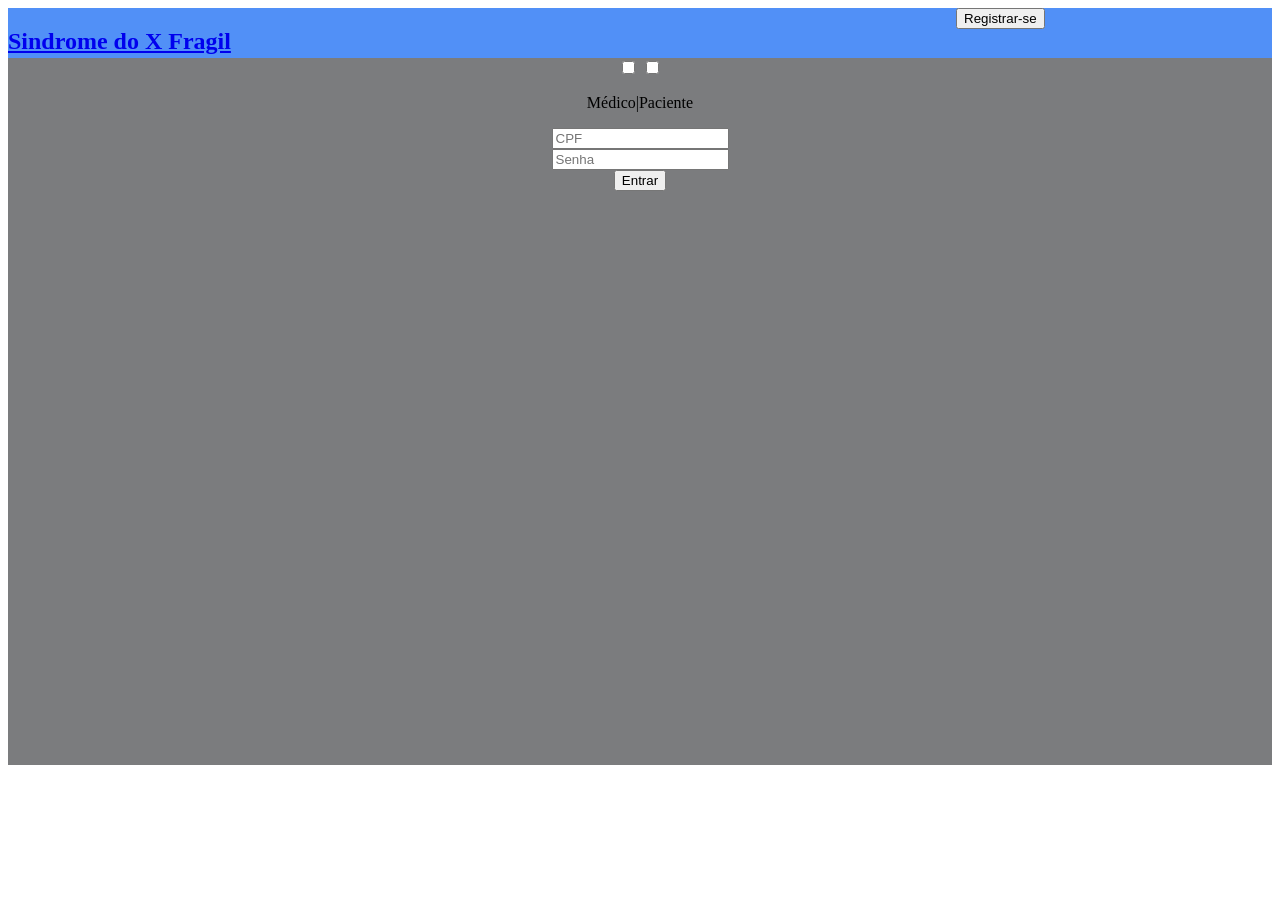
==== Paginas/login.html @ fea9f5d9 "FimAula23InicioTelaPosLogin" ====
<html>
<head>
    <script src="../JS/index.js"></script>
    <meta charset="UTF-8">
    <link rel="stylesheet" href="../CSS/biblioteca/fontawesome-free-7.2.0-web/fontawesome-free-7.2.0-web/css/all.min.css">
    <link rel="stylesheet" href="../CSS/index.css"></head>
<body>
    <div class="princpal">
        <div class="TopPad">
            <div class="titulo">
                <a href="../index.html">
                <h2>Sindrome do X Fragil</h2>
                </a>
            </div>
            <div class="button">
                <a href="registro.html">
                    <button>Registrar-se</button>
                </a>
            </div>
        </div>
        <div class="introducao">
            <div class="form">
                <form>
                    <center>
                    <input type="checkbox" onclick="DesabilitarPaci() " name="medico"/>
                    <input type="checkbox" onclick="DesabilitarMedi() " name="paciente"/>  
                    <p>Médico|Paciente</p>
                    <input type="number" placeholder="CPF" name="cpf"/> <br>
                    <input type="password" placeholder="Senha" name="senha"/><br>
                    <button type="button" onclick="entrar()">Entrar</button> 
                    </center>
                </form>
            </div>
        </div>
    </div>
</body>
</html>
---- CSS/index.css ----
.principal{
    height: 500px;
    width: 400px;
    background-color: rgb(228, 134, 11);
}
.button{
    height: 100%;
    width: 25%;
    background-color: rgb(81, 144, 247);

}
.titulo{
    height: 100%;
    width: 75%;
    background-color: rgb(81, 144, 247);

}
.topPad{
    display: flex;
    height: 50px;
    width: 100%;
}
.introducao{
    height: 80%;
    width: 100%;
    background-color: rgb(123, 124, 126);

}
.texto1{
    height:80%;
    width:80% ;
}
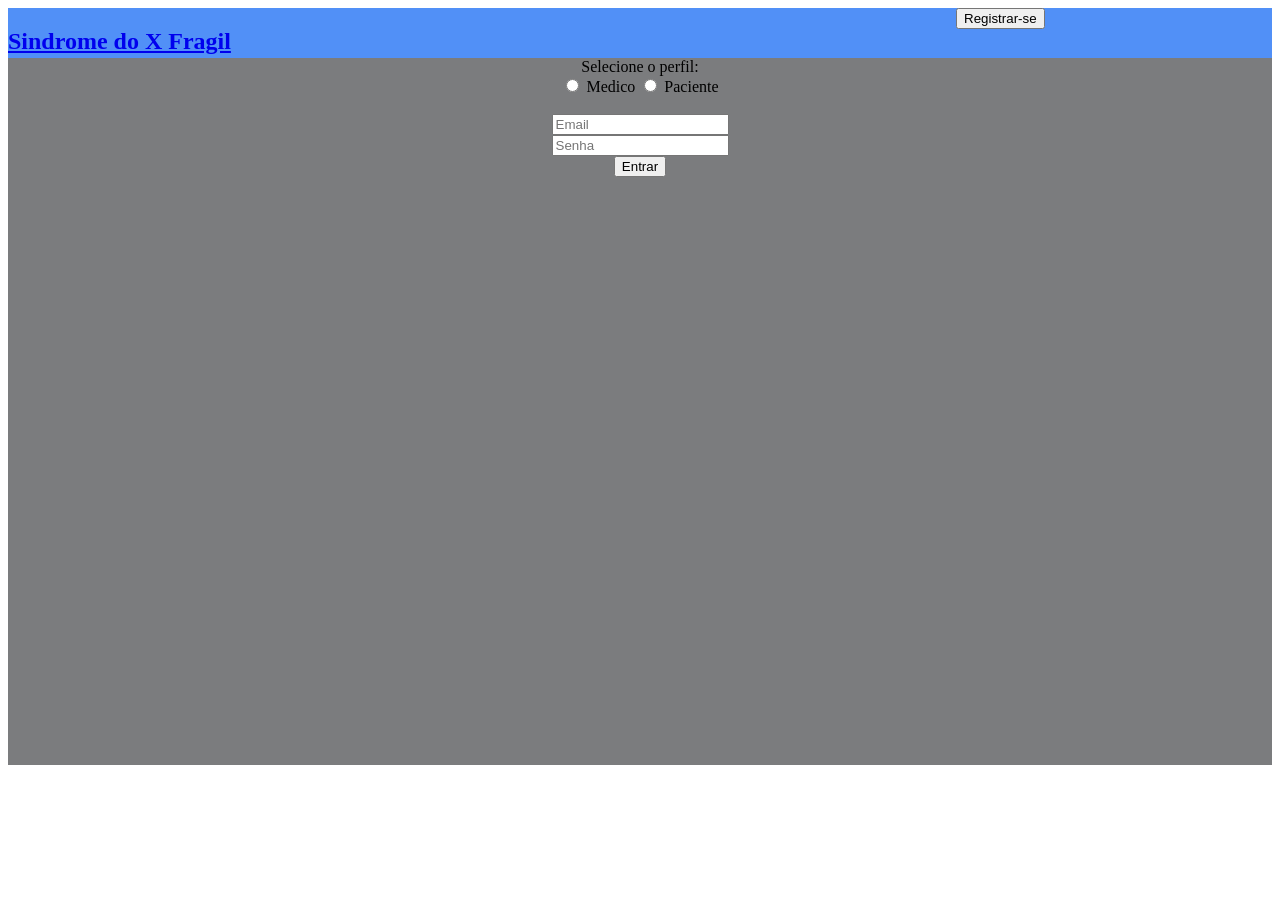
==== commit f66c2abe: "correção de bugs" ====
--- a/Paginas/login.html
+++ b/Paginas/login.html
@@ -22,12 +22,15 @@
             <div class="form">
                 <form>
                     <center>
-                    <input type="checkbox" onclick="DesabilitarPaci() " name="medico"/>
-                    <input type="checkbox" onclick="DesabilitarMedi() " name="paciente"/>  
-                    <p>Médico|Paciente</p>
-                    <input type="number" placeholder="CPF" name="cpf"/> <br>
-                    <input type="password" placeholder="Senha" name="senha"/><br>
-                    <button type="button" onclick="entrar()">Entrar</button> 
+                    <label>Selecione o perfil:</label><br>
+                    <input type="radio" name="perfil" value="Medico" required> Medico
+                    <input type="radio" name="perfil" value="Paciente"> Paciente<br><br>
+
+                    <input type="email" id="emailLogin" placeholder="Email" name="Email" required /> <br>
+                    <input type="password" id="senhaLogin" placeholder="Senha" name="senha" required /><br>
+                    <button type="button" onclick="entrar1()">Entrar</button> 
+                    
+                    
                     </center>
                 </form>
             </div>
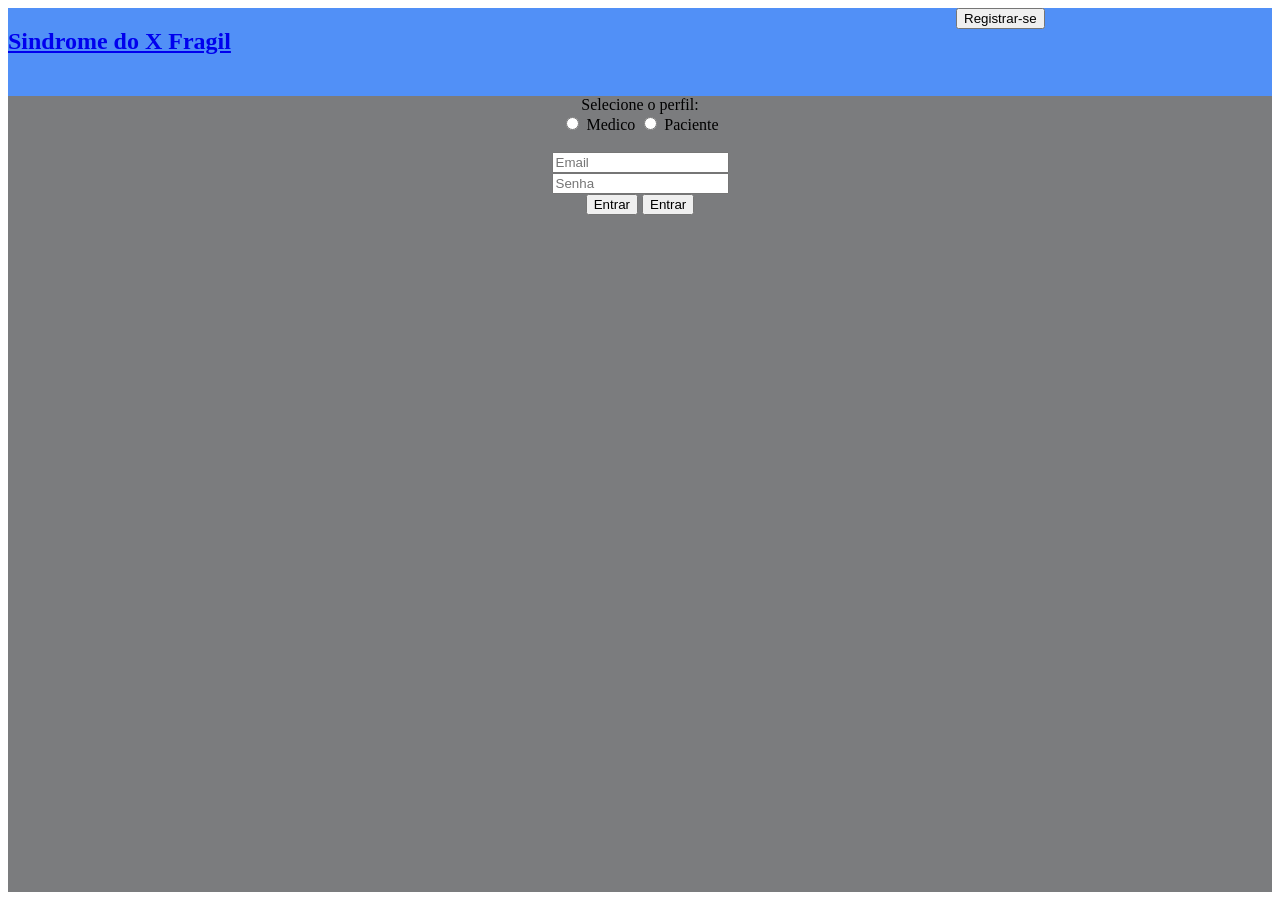
==== commit e054dc45: "basicoTelasSemJs" ====
--- a/Paginas/login.html
+++ b/Paginas/login.html
@@ -29,6 +29,7 @@
                     <input type="email" id="emailLogin" placeholder="Email" name="Email" required /> <br>
                     <input type="password" id="senhaLogin" placeholder="Senha" name="senha" required /><br>
                     <button type="button" onclick="entrar1()">Entrar</button> 
+                    <button type="button" onclick="entrar2()">Entrar</button> 
                     
                     
                     </center>
--- a/CSS/index.css
+++ b/CSS/index.css
@@ -17,11 +17,11 @@
 }
 .topPad{
     display: flex;
-    height: 50px;
+    height: 10%;
     width: 100%;
 }
 .introducao{
-    height: 80%;
+    height: 90%;
     width: 100%;
     background-color: rgb(123, 124, 126);
 
@@ -29,4 +29,17 @@
 .texto1{
     height:80%;
     width:80% ;
+}
+.buttonPaci{
+    height: 10%;
+    width: 100%;
+}
+.DadosPaci{
+    display: flex;
+    height: 80% ;
+    width: 100%;
+}
+.tabela{
+    height: 100%;
+    width: 50%;
 }
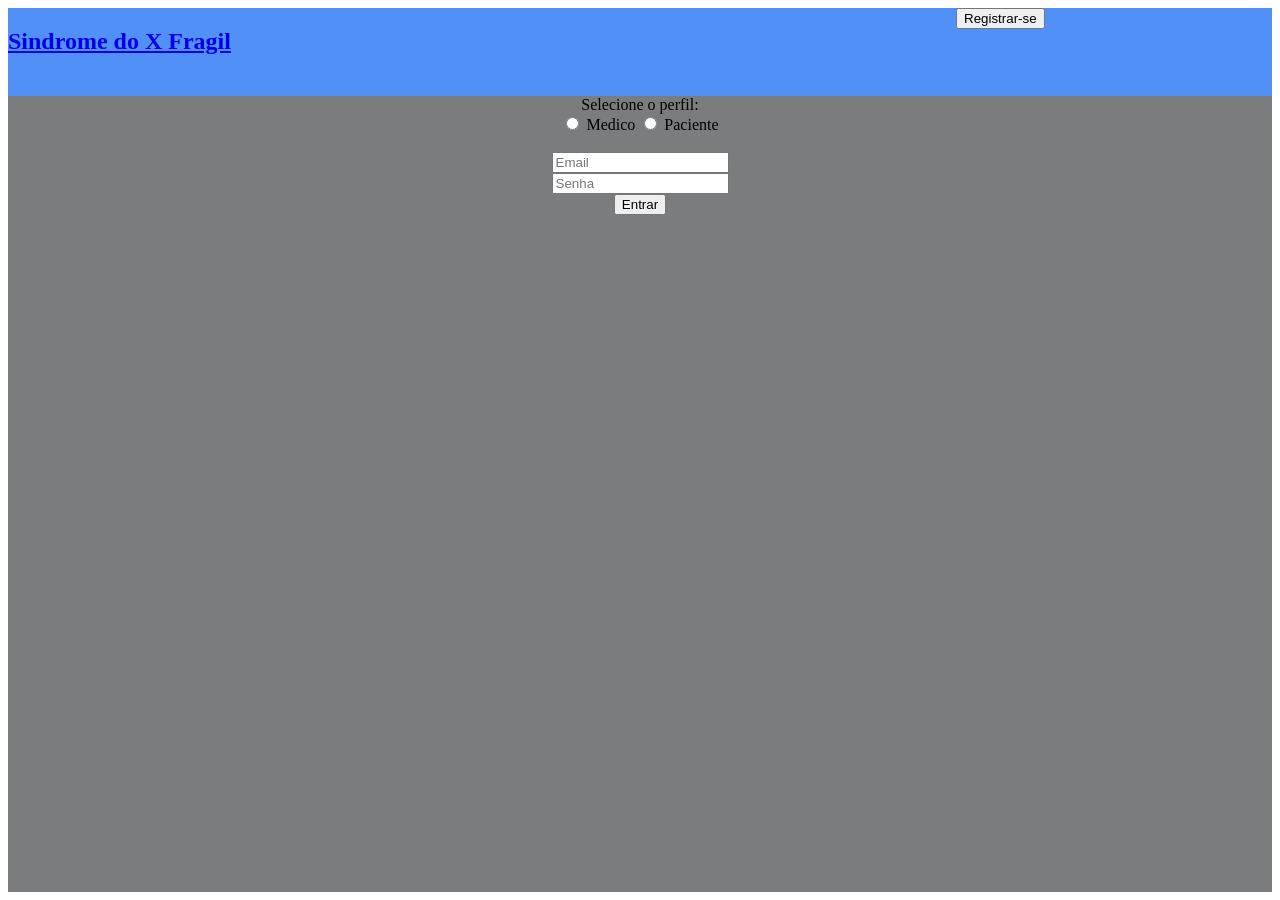
==== commit e8b30897: "detalhes finais 1 de 2" ====
--- a/Paginas/login.html
+++ b/Paginas/login.html
@@ -28,8 +28,7 @@
 
                     <input type="email" id="emailLogin" placeholder="Email" name="Email" required /> <br>
                     <input type="password" id="senhaLogin" placeholder="Senha" name="senha" required /><br>
-                    <button type="button" onclick="entrar1()">Entrar</button> 
-                    <button type="button" onclick="entrar2()">Entrar</button> 
+                    <button type="button" onclick="entrar()">Entrar</button> 
                     
                     
                     </center>
--- a/CSS/index.css
+++ b/CSS/index.css
@@ -42,4 +42,63 @@
 .tabela{
     height: 100%;
     width: 50%;
+}
+
+.buttonPaci {
+    margin-bottom: 20px;
+}
+
+.buttonPaci label {
+    display: block;
+    font-weight: bold;
+    margin-bottom: 6px;
+    color: #333;
+}
+
+.select-wrapper {
+    position: relative;
+    width: 100%;
+    max-width: 400px;
+}
+
+select.custom-select {
+    width: 100%;
+    padding: 10px 14px;
+    font-size: 1rem;
+    color: #333;
+    background-color: #fff;
+    border: 2px solid #cbd5e1;
+    border-radius: 6px;
+    appearance: none; /* Remove a seta padrão */
+    cursor: pointer;
+    transition: border-color 0.2s;
+}
+
+select.custom-select:hover {
+    border-color: #0284c7;
+}
+
+.select-wrapper::after {
+    content: "▼";
+    font-size: 0.8rem;
+    position: absolute;
+    right: 14px;
+    top: 50%;
+    transform: translateY(-50%);
+    color: #64748b;
+    pointer-events: none;
+}
+
+.DadosPaci {
+    display: flex;
+    gap: 20px;
+    flex-wrap: wrap;
+}
+
+.tabela {
+    background: #f8fafc;
+    border: 1px solid #e2e8f0;
+    padding: 15px;
+    border-radius: 6px;
+    min-width: 250px;
 }
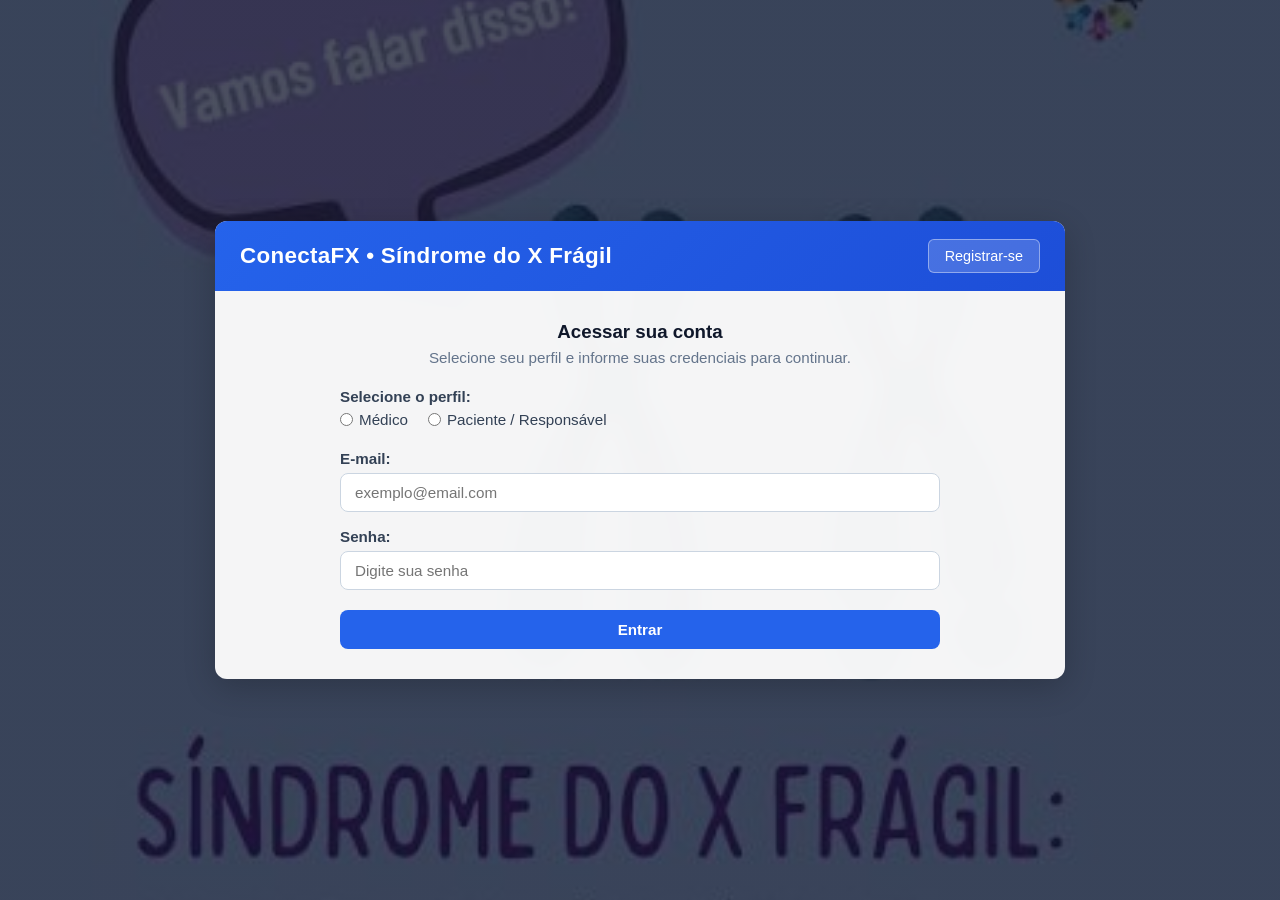
==== commit af2dae9f: "css polido" ====
--- a/Paginas/login.html
+++ b/Paginas/login.html
@@ -1,15 +1,17 @@
-<html>
+<!DOCTYPE html>
+<html lang="pt-BR">
 <head>
-    <script src="../JS/index.js"></script>
     <meta charset="UTF-8">
-    <link rel="stylesheet" href="../CSS/biblioteca/fontawesome-free-7.2.0-web/fontawesome-free-7.2.0-web/css/all.min.css">
-    <link rel="stylesheet" href="../CSS/index.css"></head>
-<body>
+    <script src="../JS/index.js" defer></script>
+    <link rel="stylesheet" href="../CSS/index.css">
+    <title>Login - Síndrome do X Frágil</title>
+</head>
+<body class="bg-login">
     <div class="princpal">
         <div class="TopPad">
             <div class="titulo">
                 <a href="../index.html">
-                <h2>Sindrome do X Fragil</h2>
+                    <h2>ConectaFX • Síndrome do X Frágil</h2>
                 </a>
             </div>
             <div class="button">
@@ -20,18 +22,30 @@
         </div>
         <div class="introducao">
             <div class="form">
+                <h3 style="text-align: center; margin-bottom: 6px; color: #0f172a;">Acessar sua conta</h3>
+                <p class="form-subtitulo" style="text-align: center;">Selecione seu perfil e informe suas credenciais para continuar.</p>
                 <form>
-                    <center>
-                    <label>Selecione o perfil:</label><br>
-                    <input type="radio" name="perfil" value="Medico" required> Medico
-                    <input type="radio" name="perfil" value="Paciente"> Paciente<br><br>
+                    <div class="campo-grupo">
+                        <label>Selecione o perfil:</label>
+                        <div class="radio-opcoes">
+                            <label><input type="radio" name="perfil" value="Medico" required> Médico</label>
+                            <label><input type="radio" name="perfil" value="Paciente"> Paciente / Responsável</label>
+                        </div>
+                    </div>
 
-                    <input type="email" id="emailLogin" placeholder="Email" name="Email" required /> <br>
-                    <input type="password" id="senhaLogin" placeholder="Senha" name="senha" required /><br>
-                    <button type="button" onclick="entrar()">Entrar</button> 
-                    
-                    
-                    </center>
+                    <div class="campo-grupo">
+                        <label for="emailLogin">E-mail:</label>
+                        <input type="email" id="emailLogin" placeholder="exemplo@email.com" name="Email" required />
+                    </div>
+
+                    <div class="campo-grupo">
+                        <label for="senhaLogin">Senha:</label>
+                        <input type="password" id="senhaLogin" placeholder="Digite sua senha" name="senha" required />
+                    </div>
+
+                    <div style="text-align: center; margin-top: 20px;">
+                        <button type="button" class="btn-primario" onclick="entrar()" style="width: 100%;">Entrar</button>
+                    </div>
                 </form>
             </div>
         </div>
--- a/CSS/index.css
+++ b/CSS/index.css
@@ -1,86 +1,272 @@
-.principal{
-    height: 500px;
-    width: 400px;
-    background-color: rgb(228, 134, 11);
-}
-.button{
-    height: 100%;
-    width: 25%;
-    background-color: rgb(81, 144, 247);
-
-}
-.titulo{
-    height: 100%;
-    width: 75%;
-    background-color: rgb(81, 144, 247);
-
-}
-.topPad{
-    display: flex;
-    height: 10%;
-    width: 100%;
-}
-.introducao{
-    height: 90%;
-    width: 100%;
-    background-color: rgb(123, 124, 126);
-
-}
-.texto1{
-    height:80%;
-    width:80% ;
-}
-.buttonPaci{
-    height: 10%;
-    width: 100%;
-}
-.DadosPaci{
-    display: flex;
-    height: 80% ;
-    width: 100%;
-}
-.tabela{
-    height: 100%;
-    width: 50%;
+* {
+    box-sizing: border-box;
+    margin: 0;
+    padding: 0;
+    font-family: 'Segoe UI', Tahoma, Geneva, Verdana, sans-serif;
+}
+
+body {
+    background-color: #f1f5f9;
+    color: #1e293b;
+    min-height: 100vh;
+    display: flex;
+    justify-content: center;
+    align-items: center;
+    padding: 30px 15px;
+}
+
+body.bg-home, 
+body.bg-login, 
+body.bg-registro {
+    background: linear-gradient(rgba(15, 23, 42, 0.75), rgba(15, 23, 42, 0.75)), url('img/Xfragil_img1.png') no-repeat center center fixed;
+    background-size: cover;
+}
+
+body.bg-medico, 
+body.bg-medico-config,
+body.bg-paciente-config,
+body.bg-paciente-visao {
+    background: linear-gradient(rgba(15, 23, 42, 0.75), rgba(15, 23, 42, 0.75)), url('img/Xfragil_img3.webp') no-repeat center center fixed;
+    background-size: cover;
+}
+
+.principal, .princpal {
+    width: 100%;
+    max-width: 850px;
+    background-color: rgba(255, 255, 255, 0.95);
+    backdrop-filter: blur(8px);
+    border-radius: 12px;
+    box-shadow: 0 8px 32px rgba(0, 0, 0, 0.2);
+    overflow: hidden;
+    display: flex;
+    flex-direction: column;
+    height: fit-content;
+}
+
+.topPad, .TopPad {
+    display: flex;
+    justify-content: space-between;
+    align-items: center;
+    background: linear-gradient(135deg, #2563eb, #1d4ed8);
+    padding: 18px 25px;
+    color: #ffffff;
+    flex-wrap: wrap;
+    gap: 12px;
+}
+
+.titulo a {
+    text-decoration: none;
+    color: #ffffff;
+}
+
+.titulo h2 {
+    font-size: 1.4rem;
+    font-weight: 600;
+    letter-spacing: 0.3px;
+}
+
+.button {
+    display: flex;
+    gap: 10px;
+    flex-wrap: wrap;
+}
+
+.button button, .button a button {
+    background-color: rgba(255, 255, 255, 0.18);
+    color: #ffffff;
+    border: 1px solid rgba(255, 255, 255, 0.4);
+    padding: 8px 16px;
+    border-radius: 6px;
+    font-size: 0.9rem;
+    font-weight: 500;
+    cursor: pointer;
+    transition: all 0.2s ease;
+}
+
+.button button:hover {
+    background-color: #ffffff;
+    color: #1d4ed8;
+}
+
+.introducao {
+    padding: 30px 25px;
+    background-color: transparent;
+    width: 100%;
+}
+
+.texto1, .text1 {
+    line-height: 1.65;
+    color: #334155;
+    font-size: 1rem;
+}
+
+.texto1 h3, .text1 h3 {
+    color: #0f172a;
+    margin-bottom: 12px;
+    font-size: 1.25rem;
+}
+
+.texto1 p, .text1 p {
+    margin-bottom: 14px;
+}
+
+.destaque-box {
+    background-color: #eff6ff;
+    border-left: 4px solid #2563eb;
+    padding: 15px 18px;
+    border-radius: 0 8px 8px 0;
+    margin-top: 18px;
+    color: #1e3a8a;
+    font-size: 0.95rem;
+}
+
+.form, .quiz {
+    max-width: 600px;
+    margin: 0 auto;
+}
+
+.form-subtitulo {
+    color: #64748b;
+    margin-bottom: 22px;
+    font-size: 0.95rem;
+}
+
+.campo-grupo {
+    margin-bottom: 16px;
+    text-align: left;
+}
+
+.campo-grupo label {
+    display: block;
+    font-weight: 600;
+    margin-bottom: 6px;
+    color: #334155;
+    font-size: 0.95rem;
+}
+
+input[type="text"],
+input[type="email"],
+input[type="password"],
+input[type="date"] {
+    width: 100%;
+    padding: 10px 14px;
+    border: 1.5px solid #cbd5e1;
+    border-radius: 8px;
+    font-size: 0.95rem;
+    color: #1e293b;
+    background-color: #ffffff;
+    transition: border-color 0.2s;
+}
+
+input[type="text"]:focus,
+input[type="email"]:focus,
+input[type="password"]:focus,
+input[type="date"]:focus {
+    outline: none;
+    border-color: #2563eb;
+}
+
+.radio-opcoes {
+    display: flex;
+    gap: 20px;
+    margin-top: 6px;
+}
+
+.radio-opcoes label {
+    font-weight: 400;
+    display: flex;
+    align-items: center;
+    gap: 6px;
+    cursor: pointer;
+}
+
+.questao-card {
+    background-color: #f8fafc;
+    border: 1.5px solid #e2e8f0;
+    border-radius: 8px;
+    padding: 14px 16px;
+    margin-bottom: 14px;
+    text-align: left;
+}
+
+.questao-card > label {
+    display: block;
+    font-weight: 600;
+    color: #1e293b;
+    margin-bottom: 8px;
+}
+
+.btn-primario, button[type="button"] {
+    background-color: #2563eb;
+    color: #ffffff;
+    border: none;
+    padding: 11px 22px;
+    border-radius: 8px;
+    font-size: 0.95rem;
+    font-weight: 600;
+    cursor: pointer;
+    transition: background-color 0.2s;
+}
+
+.btn-primario:hover, button[type="button"]:hover {
+    background-color: #1d4ed8;
+}
+
+.btn-secundario {
+    background-color: #e2e8f0;
+    color: #334155;
+    border: none;
+    padding: 11px 22px;
+    border-radius: 8px;
+    font-size: 0.95rem;
+    font-weight: 600;
+    cursor: pointer;
+    transition: background-color 0.2s;
+}
+
+.btn-secundario:hover {
+    background-color: #cbd5e1;
 }
 
 .buttonPaci {
-    margin-bottom: 20px;
+    margin-bottom: 22px;
 }
 
 .buttonPaci label {
     display: block;
-    font-weight: bold;
-    margin-bottom: 6px;
-    color: #333;
+    font-weight: 600;
+    margin-bottom: 8px;
+    color: #334155;
 }
 
 .select-wrapper {
     position: relative;
     width: 100%;
-    max-width: 400px;
+    max-width: 420px;
 }
 
 select.custom-select {
     width: 100%;
     padding: 10px 14px;
-    font-size: 1rem;
-    color: #333;
-    background-color: #fff;
-    border: 2px solid #cbd5e1;
-    border-radius: 6px;
-    appearance: none; /* Remove a seta padrão */
+    font-size: 0.95rem;
+    color: #1e293b;
+    background-color: #ffffff;
+    border: 1.5px solid #cbd5e1;
+    border-radius: 8px;
+    appearance: none;
     cursor: pointer;
     transition: border-color 0.2s;
 }
 
-select.custom-select:hover {
-    border-color: #0284c7;
+select.custom-select:hover,
+select.custom-select:focus {
+    border-color: #2563eb;
+    outline: none;
 }
 
 .select-wrapper::after {
     content: "▼";
-    font-size: 0.8rem;
+    font-size: 0.75rem;
     position: absolute;
     right: 14px;
     top: 50%;
@@ -93,12 +279,15 @@
     display: flex;
     gap: 20px;
     flex-wrap: wrap;
+    width: 100%;
 }
 
 .tabela {
+    flex: 1;
     background: #f8fafc;
-    border: 1px solid #e2e8f0;
-    padding: 15px;
-    border-radius: 6px;
-    min-width: 250px;
+    border: 1.5px solid #e2e8f0;
+    padding: 18px 20px;
+    border-radius: 8px;
+    min-width: 260px;
+    line-height: 1.6;
 }
